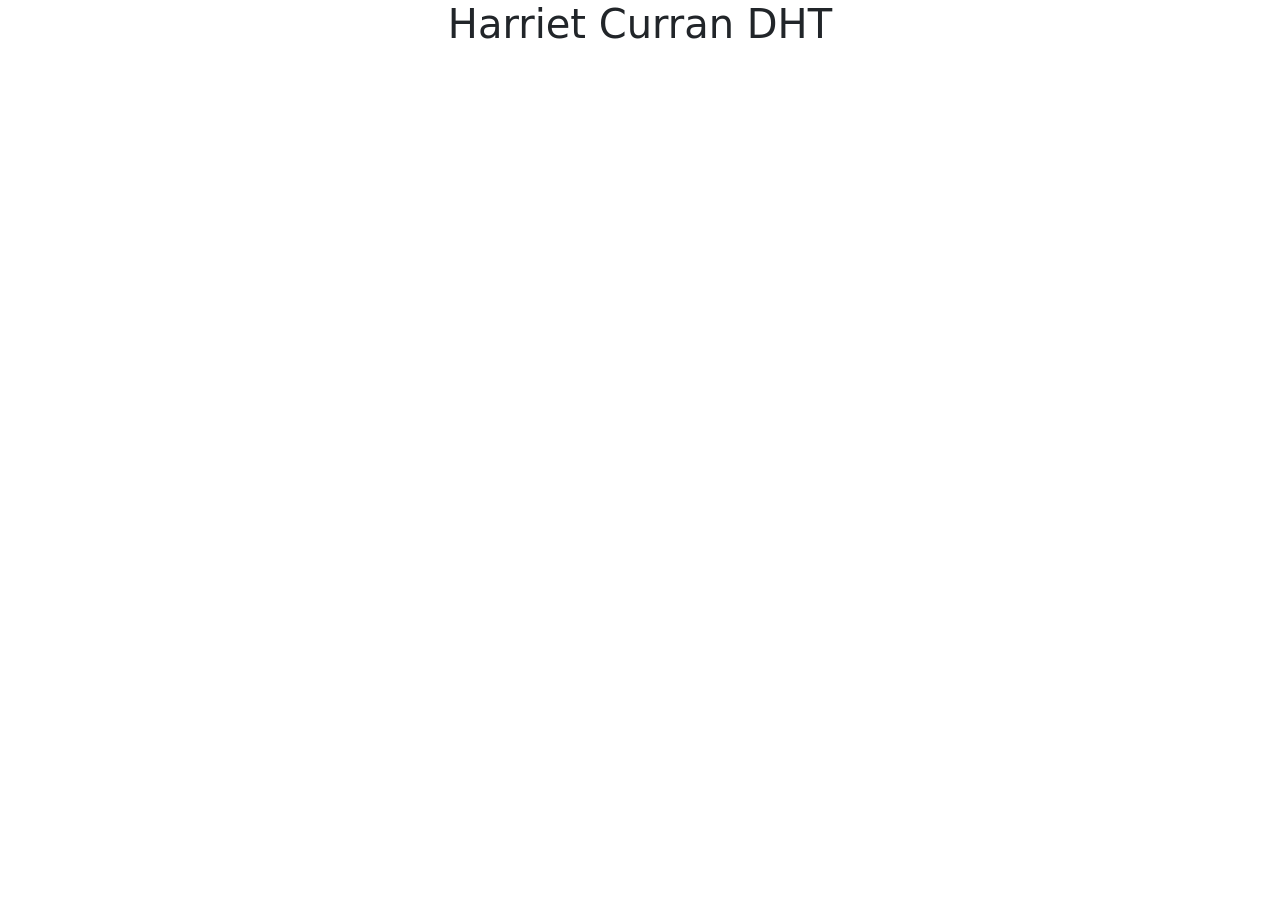
==== index.html @ b64961d2 "Basics of the website laid down and pics added" ====
<!DOCTYPE html>
<html lang="en">
  <head>
    <link
      href="https://cdn.jsdelivr.net/npm/bootstrap@5.3.6/dist/css/bootstrap.min.css"
      rel="stylesheet"
      integrity="sha384-4Q6Gf2aSP4eDXB8Miphtr37CMZZQ5oXLH2yaXMJ2w8e2ZtHTl7GptT4jmndRuHDT"
      crossorigin="anonymous"
    />
    <script
      src="https://cdn.jsdelivr.net/npm/bootstrap@5.3.6/dist/js/bootstrap.bundle.min.js"
      integrity="sha384-j1CDi7MgGQ12Z7Qab0qlWQ/Qqz24Gc6BM0thvEMVjHnfYGF0rmFCozFSxQBxwHKO"
      crossorigin="anonymous"
    ></script>
    <meta charset="UTF-8" />
    <meta name="viewport" content="width=device-width, initial-scale=1.0" />
    <title>Harriet Curran DHT</title>
  </head>
  <body>
    <h1 class="text-center">Harriet Curran DHT</h1>
  </body>
</html>
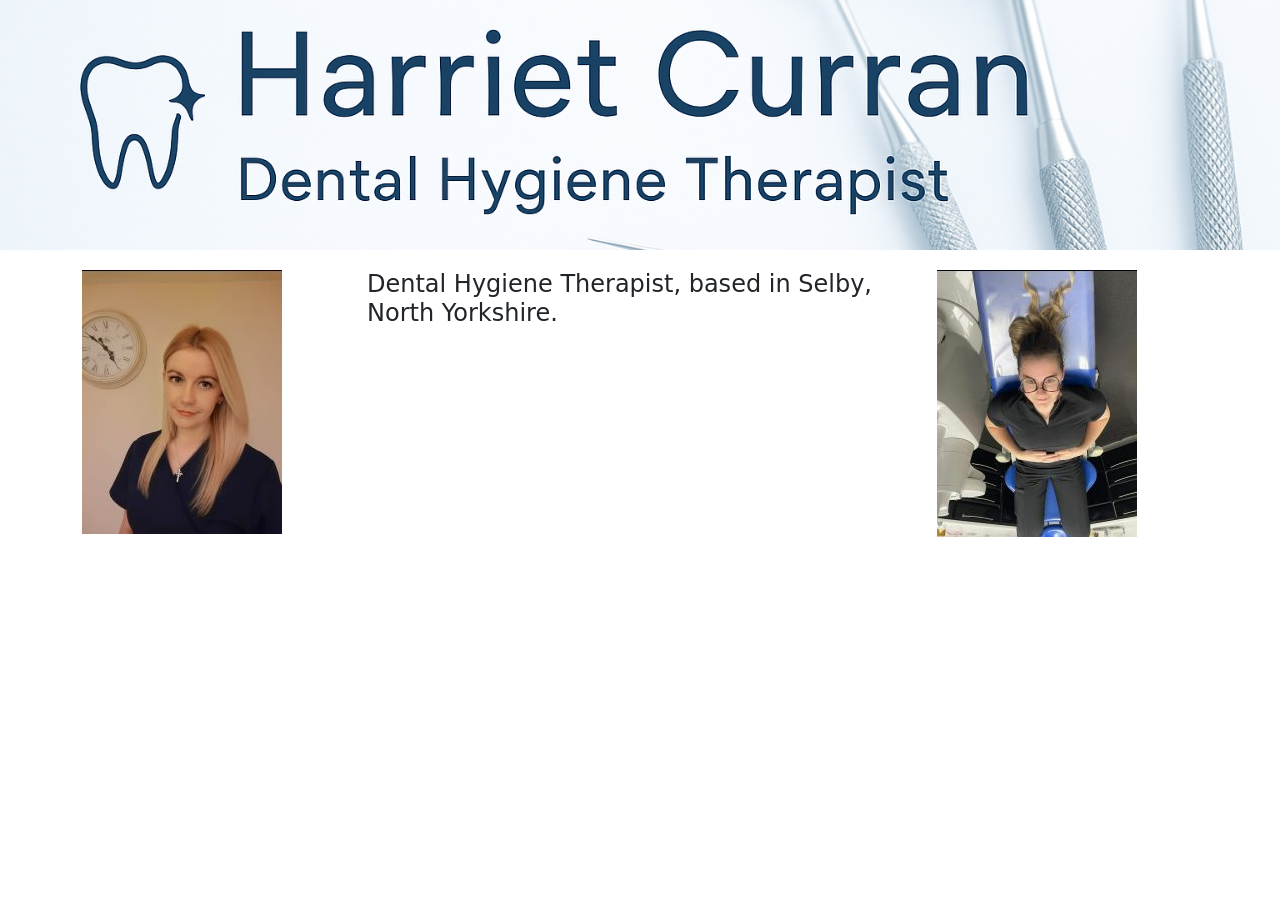
==== commit 207b926d: "Added header & began adding images and HTML to homepage" ====
--- a/index.html
+++ b/index.html
@@ -12,11 +12,33 @@
       integrity="sha384-j1CDi7MgGQ12Z7Qab0qlWQ/Qqz24Gc6BM0thvEMVjHnfYGF0rmFCozFSxQBxwHKO"
       crossorigin="anonymous"
     ></script>
+    <link rel="stylesheet" href="src/style.css" />
+
     <meta charset="UTF-8" />
     <meta name="viewport" content="width=device-width, initial-scale=1.0" />
     <title>Harriet Curran DHT</title>
   </head>
+  <header>
+    <img
+      src="/images/harriet-banner.png"
+      alt="Harriet Banner"
+      class="header-image"
+    />
+  </header>
   <body>
-    <h1 class="text-center">Harriet Curran DHT</h1>
+    <div class="container">
+      <div class="row">
+        <div class="col-3">
+          <img src="/images/Harriet-altered.jpg" alt="Harriet Curran" />
+        </div>
+
+        <div class="col-6">
+          <h2>Dental Hygiene Therapist, based in Selby, North Yorkshire.</h2>
+        </div>
+        <div class="col-3">
+          <img src="/images/Harriet-2.jpg" alt="Harriet on a Chair" />
+        </div>
+      </div>
+    </div>
   </body>
 </html>
--- a/src/style.css
+++ b/src/style.css
@@ -0,0 +1,28 @@
+.header-image {
+  width: 100%;
+  height: auto;
+  display: block;
+  object-fit: cover;
+  max-height: 250px;
+}
+
+header {
+  margin-bottom: 20px;
+}
+
+@media (max-width: 768px) {
+  .header-image {
+    max-height: 150px;
+  }
+}
+
+@media (max-width: 480px) {
+  .header-image {
+    max-height: 120px;
+  }
+}
+
+h2 {
+  font-size: 24px;
+  font-weight: 500;
+}
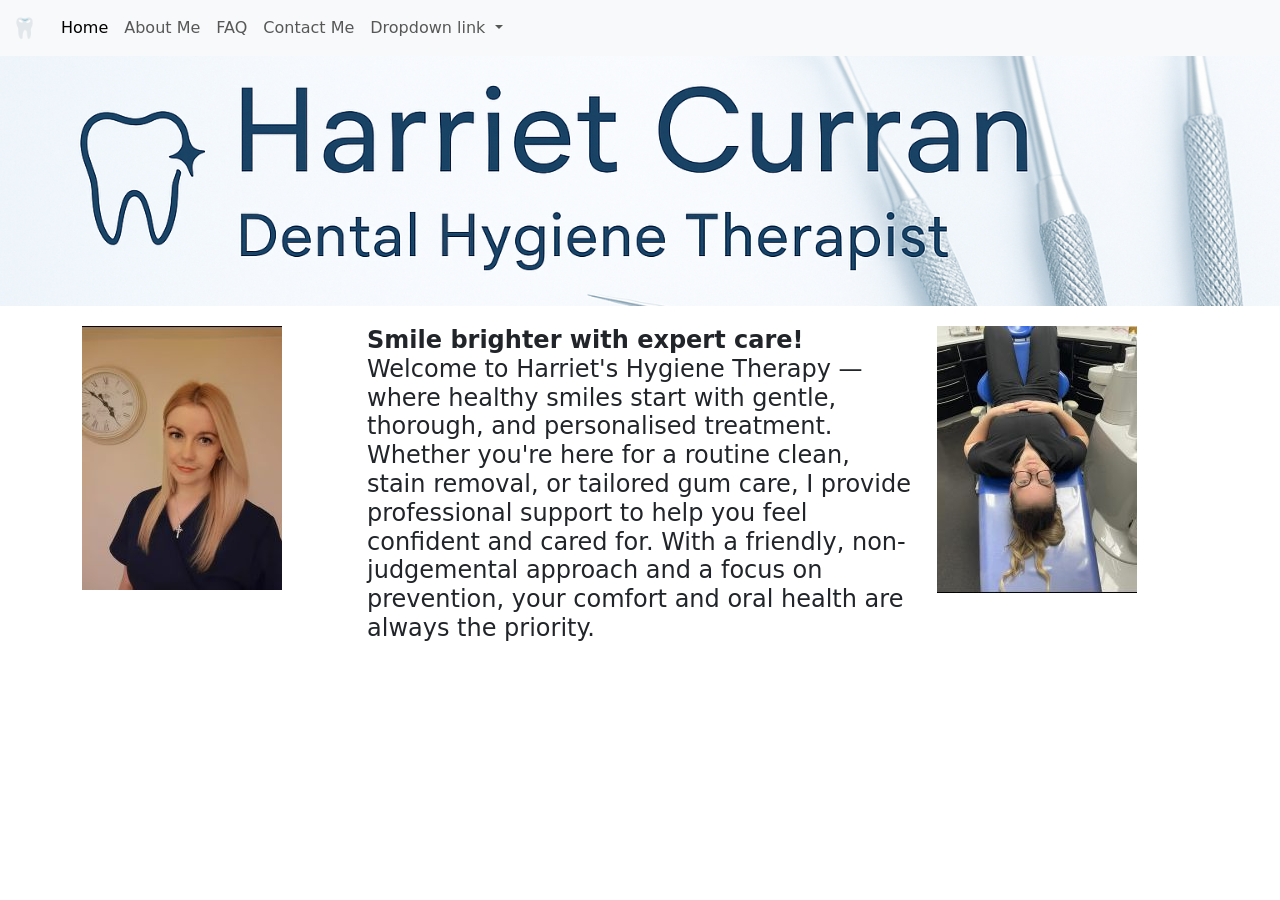
==== commit 49397908: "Linked pages and created a navbar" ====
--- a/index.html
+++ b/index.html
@@ -19,6 +19,58 @@
     <title>Harriet Curran DHT</title>
   </head>
   <header>
+    <nav class="navbar navbar-expand-lg bg-body-tertiary">
+      <div class="container-fluid">
+        <a class="navbar-brand" href="#">🦷</a>
+        <button
+          class="navbar-toggler"
+          type="button"
+          data-bs-toggle="collapse"
+          data-bs-target="#navbarNavDropdown"
+          aria-controls="navbarNavDropdown"
+          aria-expanded="false"
+          aria-label="Toggle navigation"
+        >
+          <span class="navbar-toggler-icon"></span>
+        </button>
+        <div class="collapse navbar-collapse" id="navbarNavDropdown">
+          <ul class="navbar-nav">
+            <li class="nav-item">
+              <a class="nav-link active" aria-current="page" href="/index.html"
+                >Home</a
+              >
+            </li>
+            <li class="nav-item">
+              <a class="nav-link" href="/about-me.html">About Me</a>
+            </li>
+            <li class="nav-item">
+              <a class="nav-link" href="/FAQ.html">FAQ</a>
+            </li>
+            <li class="nav-item">
+              <a class="nav-link" href="/contact.html">Contact Me</a>
+            </li>
+            <li class="nav-item dropdown">
+              <a
+                class="nav-link dropdown-toggle"
+                href="#"
+                role="button"
+                data-bs-toggle="dropdown"
+                aria-expanded="false"
+              >
+                Dropdown link
+              </a>
+              <ul class="dropdown-menu">
+                <li><a class="dropdown-item" href="#">Action</a></li>
+                <li><a class="dropdown-item" href="#">Another action</a></li>
+                <li>
+                  <a class="dropdown-item" href="#">Something else here</a>
+                </li>
+              </ul>
+            </li>
+          </ul>
+        </div>
+      </div>
+    </nav>
     <img
       src="/images/harriet-banner.png"
       alt="Harriet Banner"
@@ -33,7 +85,17 @@
         </div>
 
         <div class="col-6">
-          <h2>Dental Hygiene Therapist, based in Selby, North Yorkshire.</h2>
+          <h2>
+            <strong>Smile brighter with expert care!</strong><br />
+            <p>
+              Welcome to Harriet's Hygiene Therapy — where healthy smiles start
+              with gentle, thorough, and personalised treatment. Whether you're
+              here for a routine clean, stain removal, or tailored gum care, I
+              provide professional support to help you feel confident and cared
+              for. With a friendly, non-judgemental approach and a focus on
+              prevention, your comfort and oral health are always the priority.
+            </p>
+          </h2>
         </div>
         <div class="col-3">
           <img src="/images/Harriet-2.jpg" alt="Harriet on a Chair" />
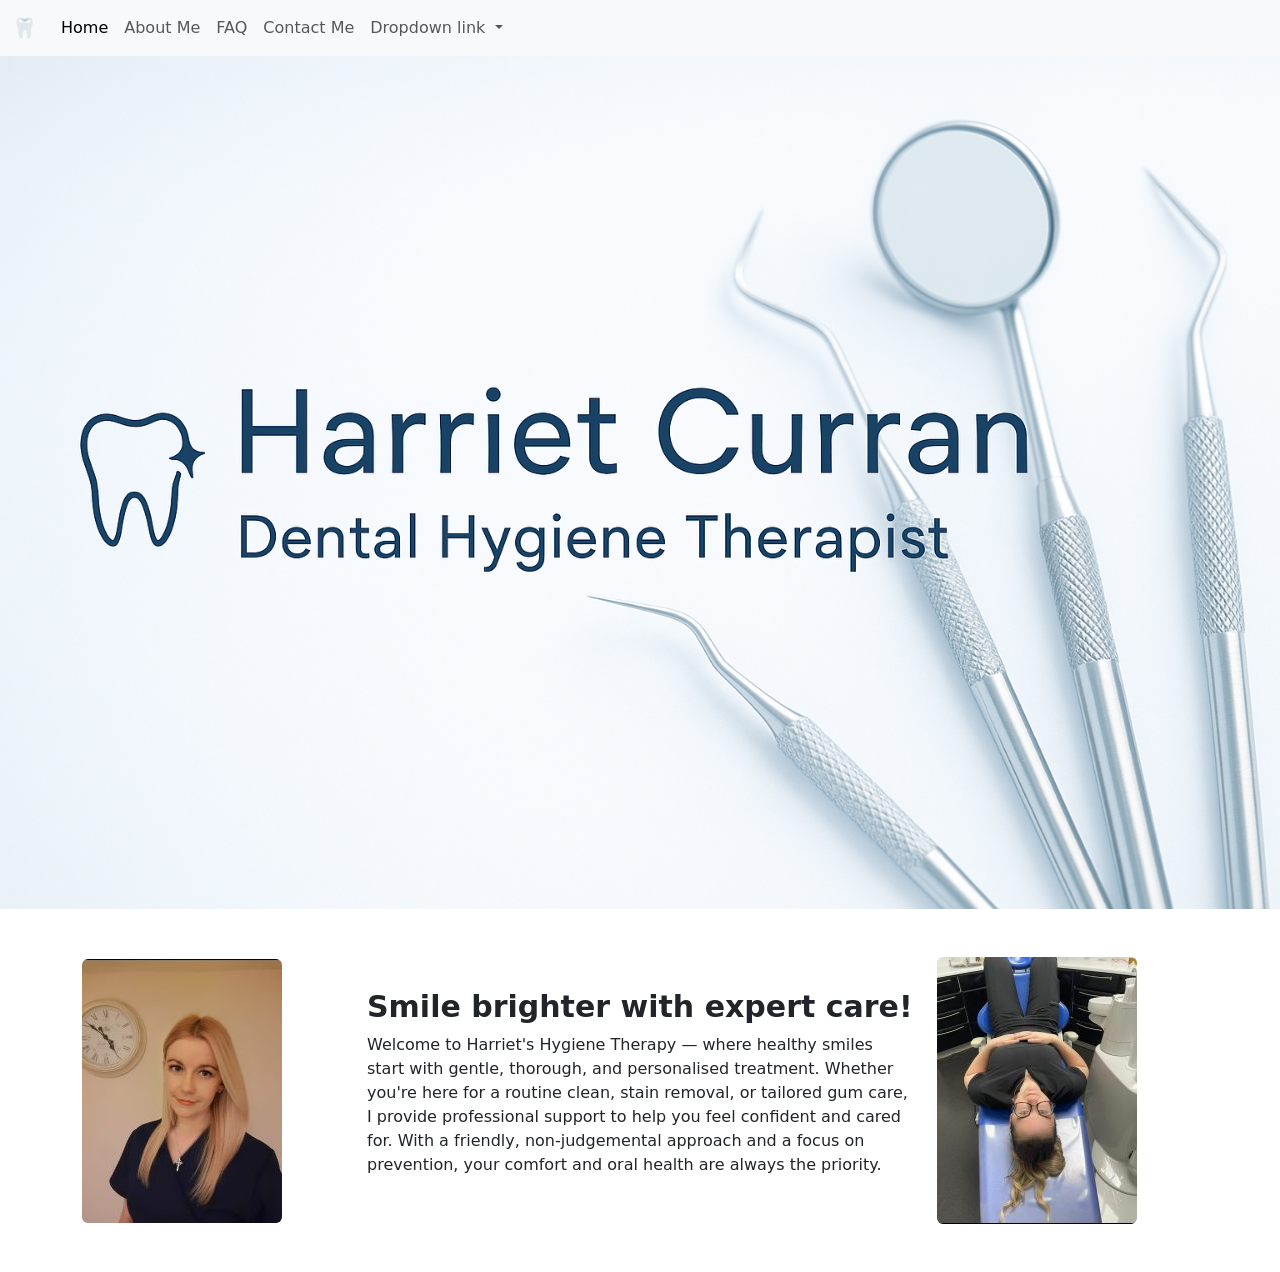
==== commit e6541ce2: "Worked on responsiveness" ====
--- a/index.html
+++ b/index.html
@@ -13,94 +13,99 @@
       crossorigin="anonymous"
     ></script>
     <link rel="stylesheet" href="src/style.css" />
-
     <meta charset="UTF-8" />
     <meta name="viewport" content="width=device-width, initial-scale=1.0" />
     <title>Harriet Curran DHT</title>
   </head>
-  <header>
-    <nav class="navbar navbar-expand-lg bg-body-tertiary">
-      <div class="container-fluid">
-        <a class="navbar-brand" href="#">🦷</a>
-        <button
-          class="navbar-toggler"
-          type="button"
-          data-bs-toggle="collapse"
-          data-bs-target="#navbarNavDropdown"
-          aria-controls="navbarNavDropdown"
-          aria-expanded="false"
-          aria-label="Toggle navigation"
-        >
-          <span class="navbar-toggler-icon"></span>
-        </button>
-        <div class="collapse navbar-collapse" id="navbarNavDropdown">
-          <ul class="navbar-nav">
-            <li class="nav-item">
-              <a class="nav-link active" aria-current="page" href="/index.html"
-                >Home</a
-              >
-            </li>
-            <li class="nav-item">
-              <a class="nav-link" href="/about-me.html">About Me</a>
-            </li>
-            <li class="nav-item">
-              <a class="nav-link" href="/FAQ.html">FAQ</a>
-            </li>
-            <li class="nav-item">
-              <a class="nav-link" href="/contact.html">Contact Me</a>
-            </li>
-            <li class="nav-item dropdown">
-              <a
-                class="nav-link dropdown-toggle"
-                href="#"
-                role="button"
-                data-bs-toggle="dropdown"
-                aria-expanded="false"
-              >
-                Dropdown link
-              </a>
-              <ul class="dropdown-menu">
-                <li><a class="dropdown-item" href="#">Action</a></li>
-                <li><a class="dropdown-item" href="#">Another action</a></li>
-                <li>
-                  <a class="dropdown-item" href="#">Something else here</a>
-                </li>
-              </ul>
-            </li>
-          </ul>
+  <body>
+    <header>
+      <nav class="navbar navbar-expand-lg bg-body-tertiary">
+        <div class="container-fluid">
+          <a class="navbar-brand" href="#">🦷</a>
+          <button
+            class="navbar-toggler"
+            type="button"
+            data-bs-toggle="collapse"
+            data-bs-target="#navbarNavDropdown"
+            aria-controls="navbarNavDropdown"
+            aria-expanded="false"
+            aria-label="Toggle navigation"
+          >
+            <span class="navbar-toggler-icon"></span>
+          </button>
+          <div class="collapse navbar-collapse" id="navbarNavDropdown">
+            <ul class="navbar-nav">
+              <li class="nav-item">
+                <a class="nav-link active" href="/index.html">Home</a>
+              </li>
+              <li class="nav-item">
+                <a class="nav-link" href="/about-me.html">About Me</a>
+              </li>
+              <li class="nav-item">
+                <a class="nav-link" href="/FAQ.html">FAQ</a>
+              </li>
+              <li class="nav-item">
+                <a class="nav-link" href="/contact.html">Contact Me</a>
+              </li>
+              <li class="nav-item dropdown">
+                <a
+                  class="nav-link dropdown-toggle"
+                  href="#"
+                  role="button"
+                  data-bs-toggle="dropdown"
+                  aria-expanded="false"
+                >
+                  Dropdown link
+                </a>
+                <ul class="dropdown-menu">
+                  <li><a class="dropdown-item" href="#">Action</a></li>
+                  <li><a class="dropdown-item" href="#">Another action</a></li>
+                  <li>
+                    <a class="dropdown-item" href="#">Something else here</a>
+                  </li>
+                </ul>
+              </li>
+            </ul>
+          </div>
+        </div>
+      </nav>
+      <img
+        src="/images/harriet-banner.png"
+        alt="Harriet Banner"
+        class="img-fluid w-100"
+      />
+    </header>
+
+    <main class="container my-5">
+      <div class="row align-items-center text-center text-md-start">
+        <div class="col-lg-3 col-md-4 col-12 mb-4 mb-md-0">
+          <img
+            src="/images/Harriet-altered.jpg"
+            alt="Harriet Curran"
+            class="img-fluid rounded"
+          />
+        </div>
+
+        <div class="col-lg-6 col-md-8 col-12 mb-4 mb-md-0">
+          <h2><strong>Smile brighter with expert care!</strong></h2>
+          <p>
+            Welcome to Harriet's Hygiene Therapy — where healthy smiles start
+            with gentle, thorough, and personalised treatment. Whether you're
+            here for a routine clean, stain removal, or tailored gum care, I
+            provide professional support to help you feel confident and cared
+            for. With a friendly, non-judgemental approach and a focus on
+            prevention, your comfort and oral health are always the priority.
+          </p>
+        </div>
+
+        <div class="col-lg-3 col-md-4 col-12">
+          <img
+            src="/images/Harriet-2.jpg"
+            alt="Harriet on a Chair"
+            class="img-fluid rounded"
+          />
         </div>
       </div>
-    </nav>
-    <img
-      src="/images/harriet-banner.png"
-      alt="Harriet Banner"
-      class="header-image"
-    />
-  </header>
-  <body>
-    <div class="container">
-      <div class="row">
-        <div class="col-3">
-          <img src="/images/Harriet-altered.jpg" alt="Harriet Curran" />
-        </div>
-
-        <div class="col-6">
-          <h2>
-            <strong>Smile brighter with expert care!</strong><br />
-            <p>
-              Welcome to Harriet's Hygiene Therapy — where healthy smiles start
-              with gentle, thorough, and personalised treatment. Whether you're
-              here for a routine clean, stain removal, or tailored gum care, I
-              provide professional support to help you feel confident and cared
-              for. With a friendly, non-judgemental approach and a focus on
-              prevention, your comfort and oral health are always the priority.
-            </p>
-          </h2>
-        </div>
-        <div class="col-3">
-          <img src="/images/Harriet-2.jpg" alt="Harriet on a Chair" />
-        </div>
-      </div>
-    </div>
+    </main>
   </body>
 </html>
--- a/src/style.css
+++ b/src/style.css
@@ -1,15 +1,15 @@
+/* Header image styling */
 .header-image {
-  width: 100%;
-  height: auto;
-  display: block;
   object-fit: cover;
   max-height: 250px;
 }
 
+/* Spacing below the header */
 header {
   margin-bottom: 20px;
 }
 
+/* Responsive header image height */
 @media (max-width: 768px) {
   .header-image {
     max-height: 150px;
@@ -19,10 +19,18 @@
 @media (max-width: 480px) {
   .header-image {
     max-height: 120px;
+    min-height: 80px; /* Prevents it from becoming too small */
   }
 }
 
+/* Heading styles */
 h2 {
   font-size: 24px;
   font-weight: 500;
 }
+
+@media (min-width: 992px) {
+  h2 {
+    font-size: 30px;
+  }
+}
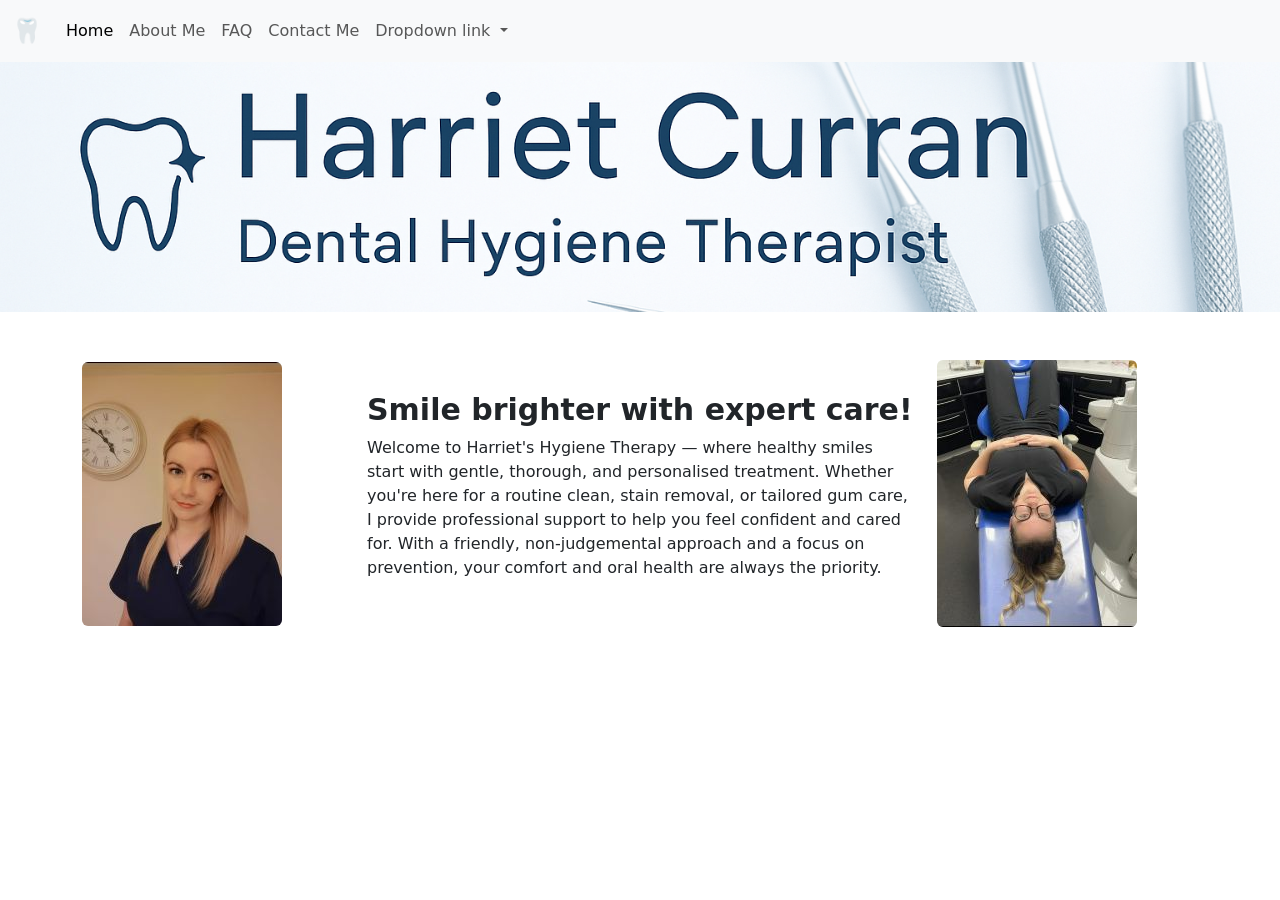
==== commit cd7c53a1: "Started working on the about me page" ====
--- a/index.html
+++ b/index.html
@@ -72,7 +72,7 @@
       <img
         src="/images/harriet-banner.png"
         alt="Harriet Banner"
-        class="img-fluid w-100"
+        class="header-image"
       />
     </header>
 
--- a/src/style.css
+++ b/src/style.css
@@ -1,7 +1,9 @@
 /* Header image styling */
 .header-image {
+  width: 100%;
+  height: 250px;
   object-fit: cover;
-  max-height: 250px;
+  display: block;
 }
 
 /* Spacing below the header */
@@ -12,14 +14,13 @@
 /* Responsive header image height */
 @media (max-width: 768px) {
   .header-image {
-    max-height: 150px;
+    height: 150px;
   }
 }
 
 @media (max-width: 480px) {
   .header-image {
-    max-height: 120px;
-    min-height: 80px; /* Prevents it from becoming too small */
+    height: 120px;
   }
 }
 
@@ -34,3 +35,59 @@
     font-size: 30px;
   }
 }
+
+/* About Me section styles */
+#about-me {
+  font-family: "Segoe UI", Tahoma, Geneva, Verdana, sans-serif;
+  color: #333;
+  background: #f9f9f9;
+  padding: 1.5rem;
+  border-radius: 8px;
+  box-shadow: 0 4px 8px rgb(0 0 0 / 0.05);
+}
+
+/* About Me image */
+#about-me img {
+  max-width: 300px;
+  height: auto;
+  border-radius: 12px;
+  margin-bottom: 1.5rem;
+  box-shadow: 0 4px 8px rgba(0, 0, 0, 0.1);
+  display: block;
+}
+
+#about-me h1 {
+  font-weight: 700;
+  margin-bottom: 1rem;
+  color: #2c3e50;
+}
+
+#about-me h2 {
+  margin-top: 2rem;
+  margin-bottom: 1rem;
+  color: #34495e;
+}
+
+#about-me p {
+  font-size: 1.1rem;
+  line-height: 1.6;
+}
+
+#about-me ul {
+  list-style-type: disc;
+  padding-left: 1.5rem;
+}
+
+#about-me ul li {
+  margin-bottom: 0.5rem;
+  font-size: 1rem;
+}
+
+/* Navbar tweaks */
+nav.navbar {
+  background-color: #e9f0f7;
+}
+
+nav.navbar .navbar-brand {
+  font-size: 1.5rem;
+}
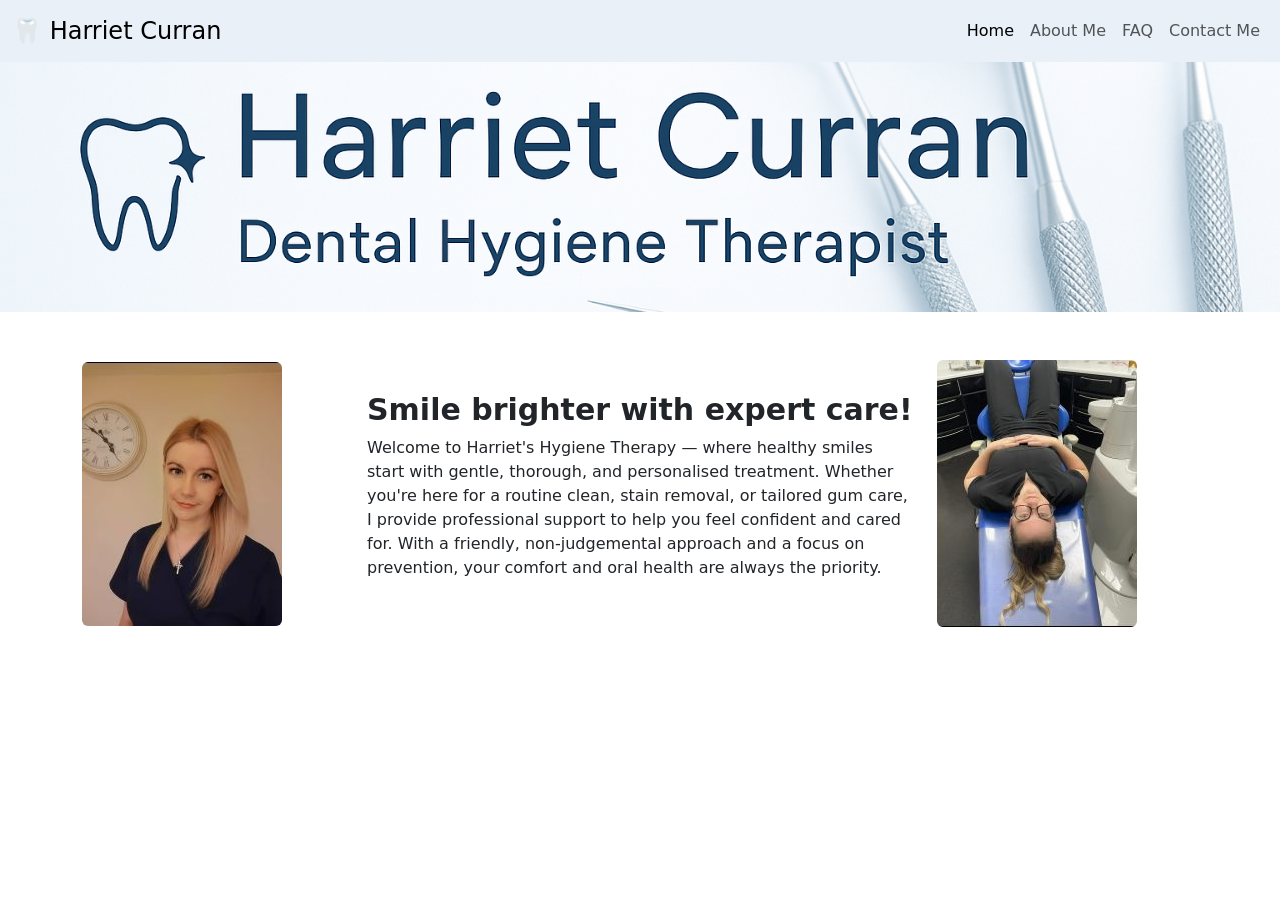
==== commit 422e2141: "Added FAQ Page and Contact page" ====
--- a/index.html
+++ b/index.html
@@ -19,9 +19,9 @@
   </head>
   <body>
     <header>
-      <nav class="navbar navbar-expand-lg bg-body-tertiary">
+      <nav class="navbar navbar-expand-lg">
         <div class="container-fluid">
-          <a class="navbar-brand" href="#">🦷</a>
+          <a class="navbar-brand" href="#">🦷 Harriet Curran</a>
           <button
             class="navbar-toggler"
             type="button"
@@ -34,7 +34,7 @@
             <span class="navbar-toggler-icon"></span>
           </button>
           <div class="collapse navbar-collapse" id="navbarNavDropdown">
-            <ul class="navbar-nav">
+            <ul class="navbar-nav ms-auto">
               <li class="nav-item">
                 <a class="nav-link active" href="/index.html">Home</a>
               </li>
@@ -46,24 +46,6 @@
               </li>
               <li class="nav-item">
                 <a class="nav-link" href="/contact.html">Contact Me</a>
-              </li>
-              <li class="nav-item dropdown">
-                <a
-                  class="nav-link dropdown-toggle"
-                  href="#"
-                  role="button"
-                  data-bs-toggle="dropdown"
-                  aria-expanded="false"
-                >
-                  Dropdown link
-                </a>
-                <ul class="dropdown-menu">
-                  <li><a class="dropdown-item" href="#">Action</a></li>
-                  <li><a class="dropdown-item" href="#">Another action</a></li>
-                  <li>
-                    <a class="dropdown-item" href="#">Something else here</a>
-                  </li>
-                </ul>
               </li>
             </ul>
           </div>
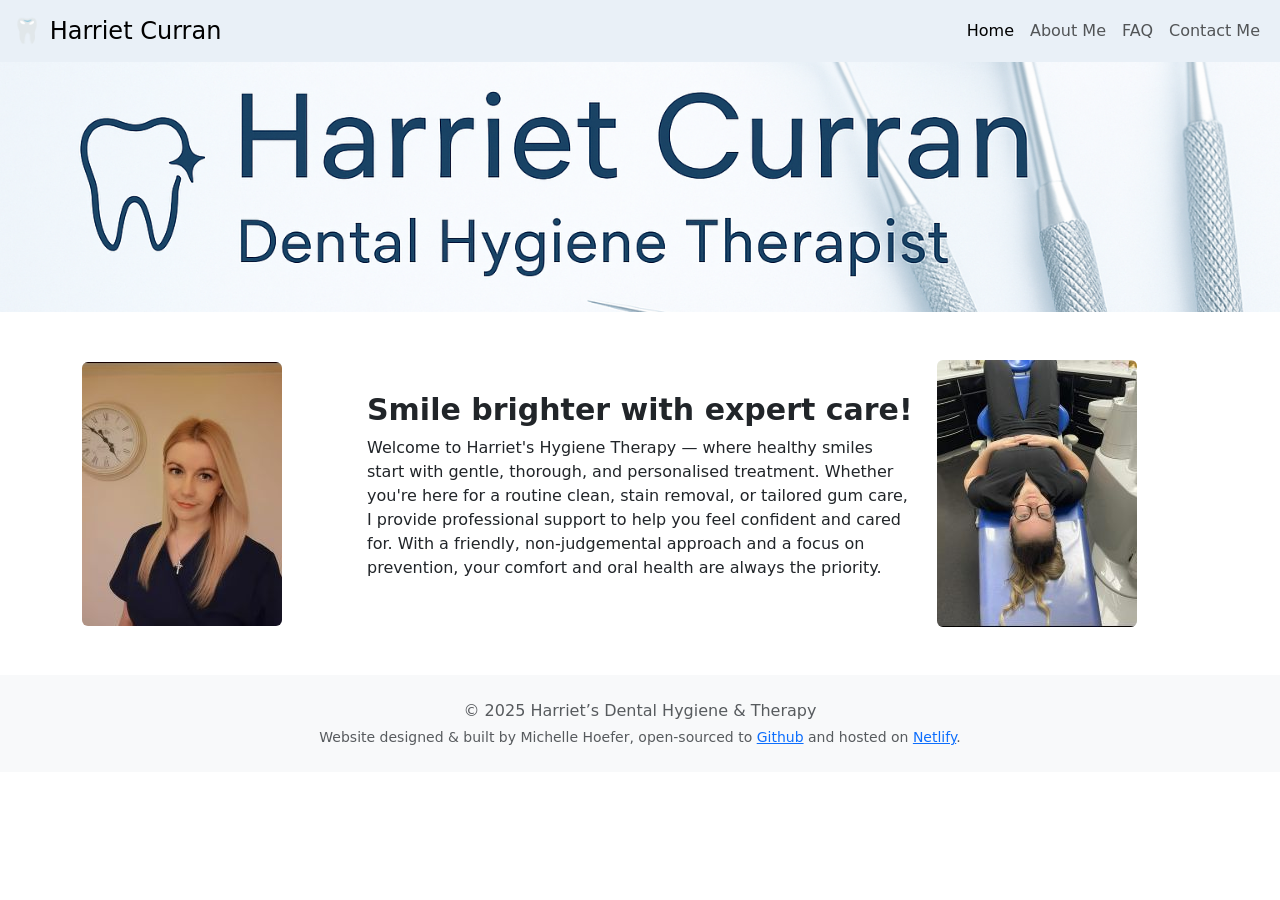
==== commit bf364393: "Added footer to all pages." ====
--- a/index.html
+++ b/index.html
@@ -89,5 +89,21 @@
         </div>
       </div>
     </main>
+    <footer class="bg-body-tertiary text-center text-muted py-4 mt-5">
+      <div class="container">
+        <p class="mb-1">© 2025 Harriet’s Dental Hygiene & Therapy</p>
+        <p class="mb-0 small">
+          Website designed & built by Michelle Hoefer, open-sourced to
+          <a href="https://github.com/MichelleHoefer/harriet-curran-webpage"
+            >Github</a
+          >
+          and hosted on
+          <a
+            href="https://app.netlify.com/teams/michellehoefer/projects?visibility=public"
+            >Netlify</a
+          >.
+        </p>
+      </div>
+    </footer>
   </body>
 </html>
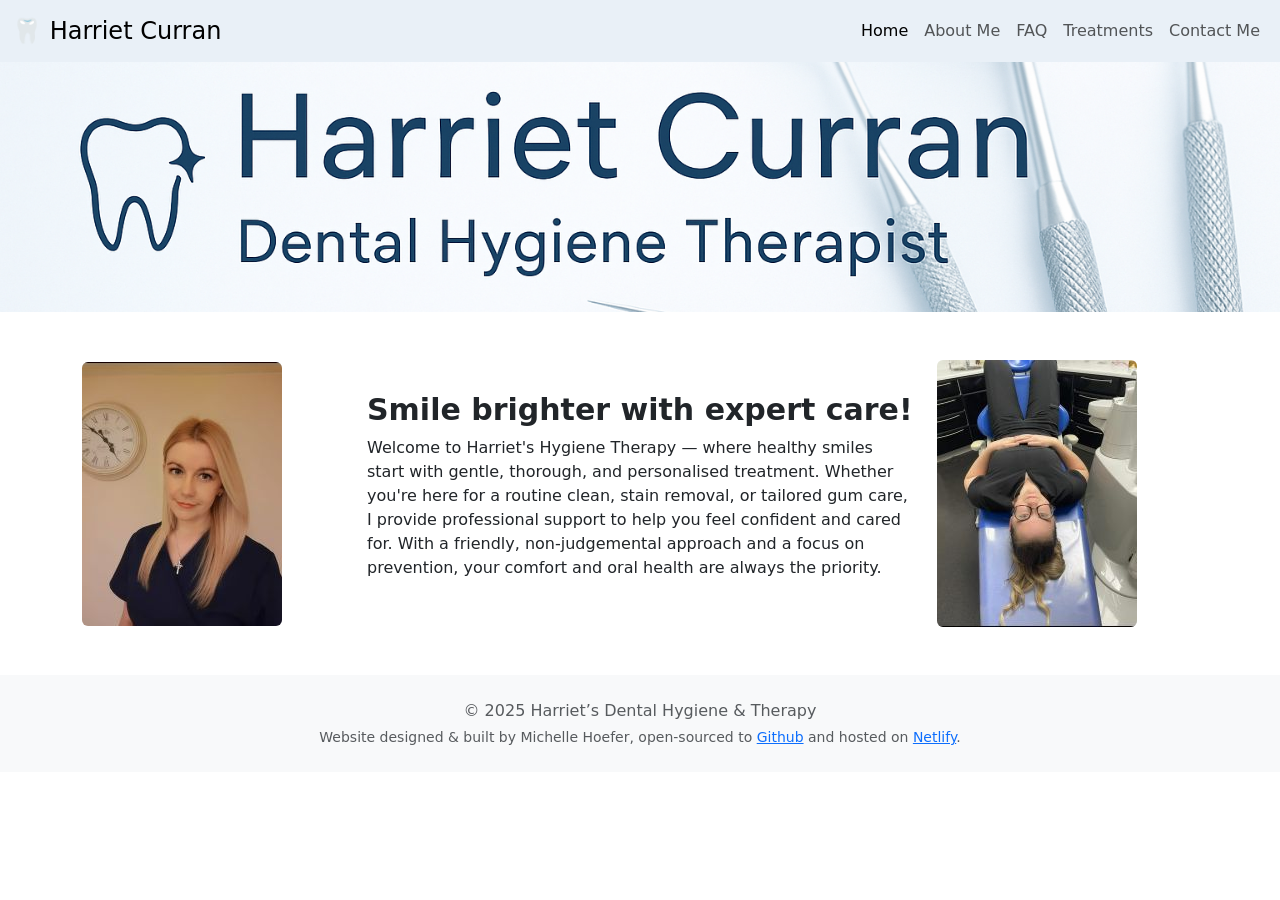
==== commit cde980a0: "Added a Treatments page" ====
--- a/index.html
+++ b/index.html
@@ -43,6 +43,9 @@
               </li>
               <li class="nav-item">
                 <a class="nav-link" href="/FAQ.html">FAQ</a>
+              </li>
+              <li class="nav-item">
+                <a class="nav-link" href="/work.html">Treatments</a>
               </li>
               <li class="nav-item">
                 <a class="nav-link" href="/contact.html">Contact Me</a>
--- a/src/style.css
+++ b/src/style.css
@@ -83,7 +83,14 @@
   font-size: 1rem;
 }
 
-/* Navbar tweaks */
+.treatment-img {
+  width: 100%;
+  height: 300px;
+  object-fit: cover;
+  border-radius: 10px;
+  box-shadow: 0 4px 12px rgba(0, 0, 0, 0.1);
+}
+
 nav.navbar {
   background-color: #e9f0f7;
 }
